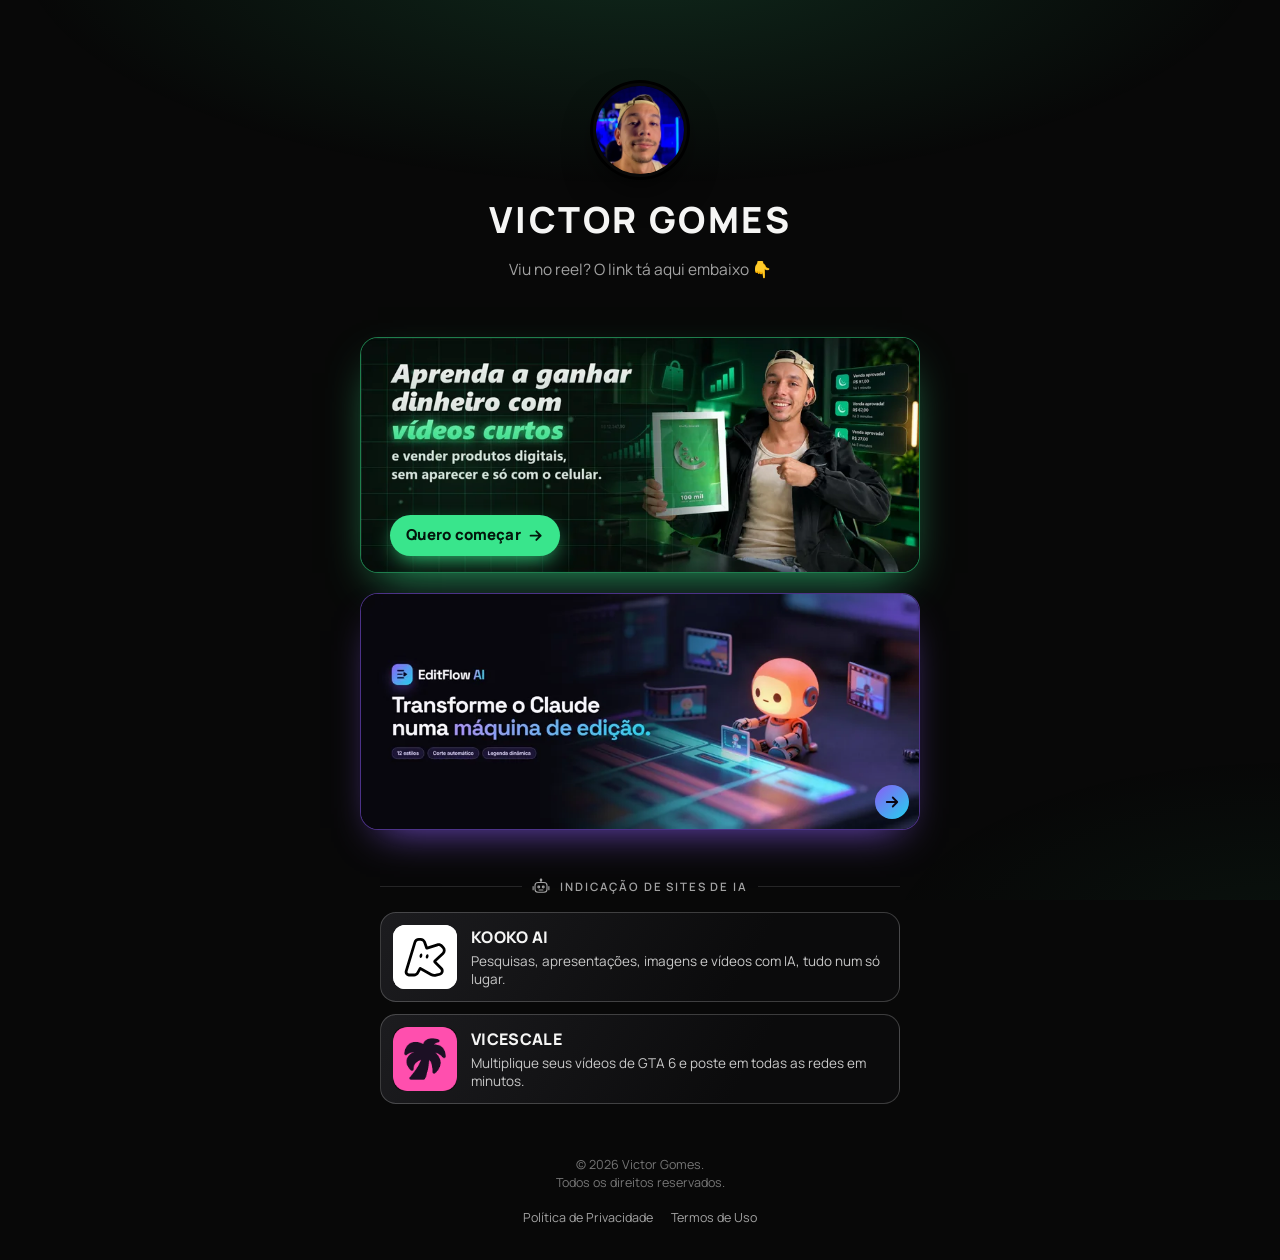
==== index.html @ 44d22281 "Bio: volta o banner do EditFlow com o robo em miniatura Co-Authored-By: Claude Opus 5.5 <noreply@ant" ====
<!doctype html>
<html lang="pt-BR">
<head>
  <meta charset="utf-8">
  <meta name="viewport" content="width=device-width, initial-scale=1, viewport-fit=cover">
  <title>Victor Gomes | Marketing Digital e Criação de Conteúdo</title>
  <meta name="description" content="Aprenda a vender na internet com o Método Primeira Venda ou aplique para a Mentoria de Criação de Conteúdo com Victor Gomes.">
  <meta name="theme-color" content="#080808">
  <meta name="color-scheme" content="dark">

  <!-- Endereço do site. Se usar domínio próprio, troque aqui, no og:url, og:image e no JSON-LD -->
  <link rel="canonical" href="https://www.ovictorgomes.com.br/">

  <!-- Compartilhamento (WhatsApp, Instagram, Facebook) -->
  <meta property="og:type" content="website">
  <meta property="og:locale" content="pt_BR">
  <meta property="og:site_name" content="Victor Gomes">
  <meta property="og:title" content="Victor Gomes | Marketing Digital e Criação de Conteúdo">
  <meta property="og:description" content="Aprenda a vender na internet ou transforme seu conteúdo em resultados.">
  <meta property="og:url" content="https://www.ovictorgomes.com.br/">
  <meta property="og:image" content="https://www.ovictorgomes.com.br/assets/img/og-image.jpg">
  <meta property="og:image:width" content="1200">
  <meta property="og:image:height" content="630">
  <meta property="og:image:alt" content="Victor Gomes — Marketing Digital e Criação de Conteúdo">
  <meta name="twitter:card" content="summary_large_image">

  <link rel="icon" href="assets/img/favicon.svg" type="image/svg+xml">

  <link rel="preconnect" href="https://fonts.googleapis.com">
  <link rel="preconnect" href="https://fonts.gstatic.com" crossorigin>
  <link rel="stylesheet" href="https://fonts.googleapis.com/css2?family=Manrope:wght@500;600;700;800&display=swap">
  <link rel="stylesheet" href="assets/css/style.css">
  <link rel="stylesheet" href="assets/css/indicacoes.css">

  <script src="assets/js/config.js" defer></script>
  <script src="assets/js/main.js" defer></script>

  <script type="application/ld+json">
  {
    "@context": "https://schema.org",
    "@type": "Person",
    "name": "Victor Gomes",
    "jobTitle": "Marketing Digital e Criação de Conteúdo",
    "url": "https://www.ovictorgomes.com.br/"
  }
  </script>
</head>
<body>
  <div class="bg-glow" aria-hidden="true"></div>

  <main class="page">
    <!-- ─────────── Cabeçalho ─────────── -->
    <header class="hero">
      <div class="avatar reveal" style="--i:0">
        <!-- Foto: 400×400. Para trocar, substitua assets/img/victor.webp e victor.jpg (fallback) -->
        <picture>
          <source srcset="assets/img/victor.webp" type="image/webp">
          <img src="assets/img/victor.jpg" alt="Foto de Victor Gomes" width="400" height="400" fetchpriority="high" decoding="async">
        </picture>
      </div>

      <h1 class="hero__name reveal" style="--i:1">VICTOR GOMES</h1>
      <p class="hero__sub reveal" style="--i:2">Viu no reel? O link tá aqui embaixo 👇</p>
    </header>

    <!-- ─────────── Ofertas ─────────── -->
    <section class="offers" aria-label="Como posso te ajudar">

      <!-- Card 01 — Método Primeira Venda: só o banner (o banner inteiro é o link) + botão "Quero começar" por cima (23/11).
           O link vem de assets/js/config.js → links.metodoPrimeiraRenda. Para trocar a arte: mpv-titulo-800/1200.webp -->
      <a class="bn bn--mpv-banner reveal" style="--i:4" href="#" data-link="metodoPrimeiraRenda" data-track="mprClick" data-clique="mpr"
         aria-label="Método Primeira Venda: aprenda a ganhar dinheiro com vídeos curtos e vender produtos digitais, sem precisar aparecer e só com o celular">
        <img src="assets/img/mpv-titulo-1200.webp" srcset="assets/img/mpv-titulo-800.webp 800w, assets/img/mpv-titulo-1200.webp 1200w"
             sizes="(min-width: 900px) 520px, calc(100vw - 34px)" alt="" width="1200" height="504" fetchpriority="high" decoding="async">
        <span class="bn__btn" aria-hidden="true">Quero começar <svg viewBox="0 0 24 24"><path d="M5 12h14M13 6l6 6-6 6"/></svg></span>
      </a>

      <!-- Card EditFlow AI: só o banner (o banner inteiro é o link) + seta. Página: /editflow -->
      <a class="bn bn--editflow reveal" style="--i:5" href="editflow" data-clique="editflow" aria-label="EditFlow AI: transforme o Claude numa máquina de edição">
        <img src="assets/img/editflow-1200.webp?v=3" srcset="assets/img/editflow-800.webp?v=3 800w, assets/img/editflow-1200.webp?v=3 1200w"
             sizes="(min-width: 900px) 520px, calc(100vw - 34px)" alt="" width="1200" height="504" decoding="async">
        <span class="bn__go" aria-hidden="true"><svg viewBox="0 0 24 24"><path d="M5 12h14M13 6l6 6-6 6"/></svg></span>
      </a>

      <!-- Card 02 — Clube Dark Viral -->
      <!-- Fora da bio desde 16/11: para voltar, tire o atributo hidden -->
      <article class="card card--dark reveal" style="--i:5" data-card hidden>
        <div class="card__media">
          <!-- Banner: proporção 2:1 (1200×600). Para trocar, substitua clube-gta-800.webp e clube-gta-1200.webp -->
          <img src="assets/img/clube-gta-1200.webp"
               srcset="assets/img/clube-gta-800.webp 800w, assets/img/clube-gta-1200.webp 1200w"
               sizes="(min-width: 900px) 970px, calc(100vw - 34px)"
               alt="Clube Dark Viral: em breve, grupo de lançamento"
               width="1200" height="600" decoding="async">
        </div>

        <div class="card__body">
          <h2 class="card__title">Clube Dark Viral</h2>
          <p class="card__desc">Aprenda a criar, editar e viralizar cortes de conteúdos como o GTA 6 e outros assuntos em alta, e monetizar nas redes sociais, sem precisar aparecer.</p>
          <div class="card__cta">
            <!-- O link é definido em assets/js/config.js → links.clubeDarkViral -->
            <a class="btn btn--dark" href="#" data-link="clubeDarkViral" data-track="clubeClick" data-clique="clube" data-card-action>
              <span class="btn__label">QUERO ENTRAR NO GRUPO VIP</span>
              <svg class="btn__arrow" viewBox="0 0 24 24" aria-hidden="true"><path d="M5 12h14M13 6l6 6-6 6"/></svg>
            </a>
          </div>
        </div>
      </article>

      <!-- Card 03 — Mentoria de Criação de Conteúdo -->
      <!-- Em stand-by: para voltar, tire o atributo hidden -->
      <article class="card card--premium reveal" style="--i:6" data-card hidden>
        <div class="card__media">
          <!--
            IMAGEM DA MENTORIA (1200×525, proporção 16:7). Troque o bloco .ph abaixo por:
            <picture>
              <source srcset="assets/img/mentoria.avif" type="image/avif">
              <img src="assets/img/mentoria.webp" alt="Mentoria de Criação de Conteúdo" width="1200" height="525" loading="lazy" decoding="async">
            </picture>
          -->
          <div class="ph ph--premium" aria-hidden="true">
            <span class="ph__mark">MENTORIA</span>
            <span class="ph__label">Criação de Conteúdo</span>
          </div>
        </div>

        <div class="card__body">
          <span class="card__eyebrow">03 · Acompanhamento personalizado</span>
          <h2 class="card__title">Mentoria de Criação de Conteúdo</h2>
          <p class="card__desc">Tenha uma estratégia personalizada para melhorar seus conteúdos, aumentar seu alcance e fortalecer seu posicionamento nas redes sociais.</p>
          <div class="card__cta">
            <button class="btn btn--ghost" type="button" data-open-form data-card-action aria-haspopup="dialog" aria-controls="apply-dialog">
              <span class="btn__label">QUERO APLICAR PARA A MENTORIA</span>
              <svg class="btn__arrow" viewBox="0 0 24 24" aria-hidden="true"><path d="M5 12h14M13 6l6 6-6 6"/></svg>
            </button>
          </div>
        </div>
      </article>
    </section>

    <!-- ─────────── Indicação de sites de IA ───────────
         Para indicar outro site, copie o bloco <a class="ia-card"> abaixo, dentro de .ia-lista -->
    <section class="ia reveal" style="--i:7" aria-labelledby="ia-title">
      <h2 class="ia__title" id="ia-title">
        <svg viewBox="0 0 24 24" aria-hidden="true"><path d="M12 3v3"/><circle cx="12" cy="2.5" r="1"/><rect x="4" y="6" width="16" height="13" rx="4"/><path d="M1.5 11.5v4M22.5 11.5v4"/><circle cx="9" cy="12" r="1.2"/><circle cx="15" cy="12" r="1.2"/><path d="M9.5 16h5"/></svg>
        Indicação de sites de IA
      </h2>
      <div class="ia-lista">
        <a class="ia-card ia-card--kooko" href="https://www.kooko.ai/?fr=somais1victor" target="_blank" rel="noopener sponsored" data-clique="kooko">
          <img src="assets/img/kooko-ai.svg" alt="" width="192" height="192" loading="lazy" decoding="async">
          <span class="ia-card__text">
            <strong>Kooko AI</strong>
            <span>Pesquisas, apresentações, imagens e vídeos com IA, tudo num só lugar.</span>
          </span>
        </a>
        <a class="ia-card ia-card--vicescale" href="https://cakto.app/4VqdZMj/?affiliate=3eGZG8DD" target="_blank" rel="noopener sponsored" data-clique="vicescale">
          <img src="assets/img/vice-scale.png" alt="" width="180" height="180" loading="lazy" decoding="async">
          <span class="ia-card__text">
            <strong>ViceScale</strong>
            <span>Multiplique seus vídeos de GTA 6 e poste em todas as redes em minutos.</span>
          </span>
        </a>
      </div>
    </section>
  </main>

  <!-- ─────────── Rodapé ─────────── -->
  <footer class="footer">
    <p>© 2026 Victor Gomes.<br>Todos os direitos reservados.</p>
    <nav class="footer__nav" aria-label="Links legais">
      <a href="privacidade.html">Política de Privacidade</a>
      <a href="termos.html">Termos de Uso</a>
      <button type="button" class="footer__btn" data-consent-open hidden>Cookies</button>
    </nav>
  </footer>

  <!-- ─────────── Formulário de aplicação (modal) ─────────── -->
  <dialog class="sheet" id="apply-dialog" aria-labelledby="apply-title">
    <div class="sheet__panel">
      <span class="sheet__grip" aria-hidden="true"></span>
      <button class="sheet__close" type="button" data-close aria-label="Fechar formulário">
        <svg viewBox="0 0 24 24" aria-hidden="true"><path d="M6 6l12 12M18 6L6 18"/></svg>
      </button>

      <div data-view="form">
        <p class="sheet__eyebrow">Mentoria de Criação de Conteúdo</p>
        <h2 class="sheet__title" id="apply-title">Aplicação para a mentoria</h2>
        <p class="sheet__intro">Responda com atenção. Vou analisar sua aplicação e, se fizer sentido, entro em contato pelo WhatsApp.</p>

        <form class="form" id="apply-form" novalidate>
          <div class="field">
            <label class="field__label" for="f-nome">Nome completo</label>
            <input class="input" id="f-nome" name="nome" type="text" autocomplete="name" maxlength="120" placeholder="Seu nome e sobrenome" required aria-describedby="e-nome">
            <p class="field__error" id="e-nome" aria-live="polite"></p>
          </div>

          <div class="field">
            <label class="field__label" for="f-instagram">Instagram</label>
            <input class="input" id="f-instagram" name="instagram" type="text" autocomplete="off" autocapitalize="none" spellcheck="false" maxlength="31" placeholder="@seuperfil" required aria-describedby="e-instagram">
            <p class="field__error" id="e-instagram" aria-live="polite"></p>
          </div>

          <div class="field">
            <label class="field__label" for="f-whatsapp">WhatsApp <span class="field__hint">(com DDD)</span></label>
            <input class="input" id="f-whatsapp" name="whatsapp" type="tel" inputmode="tel" autocomplete="tel-national" maxlength="20" placeholder="(11) 91234-5678" required aria-describedby="e-whatsapp">
            <p class="field__error" id="e-whatsapp" aria-live="polite"></p>
          </div>

          <div class="field">
            <label class="field__label" for="f-objetivo">Qual seu principal objetivo?</label>
            <select class="input" id="f-objetivo" name="objetivo" required aria-describedby="e-objetivo">
              <option value="" selected disabled>Selecione uma opção</option>
              <option>Crescer meu perfil e aumentar o alcance</option>
              <option>Vender mais através do conteúdo</option>
              <option>Construir autoridade no meu nicho</option>
              <option>Começar a criar conteúdo do zero</option>
              <option>Profissionalizar meu posicionamento</option>
              <option>Outro</option>
            </select>
            <p class="field__error" id="e-objetivo" aria-live="polite"></p>
          </div>

          <div class="field">
            <label class="field__label" for="f-dificuldade">Qual sua maior dificuldade com criação de conteúdo?</label>
            <select class="input" id="f-dificuldade" name="dificuldade" required aria-describedby="e-dificuldade">
              <option value="" selected disabled>Selecione uma opção</option>
              <option>Não sei o que postar</option>
              <option>Falta de constância</option>
              <option>Baixo alcance e engajamento</option>
              <option>Gravar, editar ou aparecer nos vídeos</option>
              <option>Transformar seguidores em clientes</option>
              <option>Outra</option>
            </select>
            <p class="field__error" id="e-dificuldade" aria-live="polite"></p>
          </div>

          <!-- Edite as faixas conforme sua oferta -->
          <fieldset class="field" aria-describedby="e-investimento">
            <legend class="field__label">Qual sua faixa de investimento disponível para uma mentoria?</legend>
            <div class="chips">
              <label class="chip"><input type="radio" name="investimento" value="Até R$ 500" required><span>Até R$ 500</span></label>
              <label class="chip"><input type="radio" name="investimento" value="R$ 500 a R$ 1.000"><span>R$ 500 a 1.000</span></label>
              <label class="chip"><input type="radio" name="investimento" value="R$ 1.000 a R$ 2.000"><span>R$ 1.000 a 2.000</span></label>
              <label class="chip"><input type="radio" name="investimento" value="R$ 2.000 a R$ 5.000"><span>R$ 2.000 a 5.000</span></label>
              <label class="chip chip--wide"><input type="radio" name="investimento" value="Acima de R$ 5.000"><span>Acima de R$ 5.000</span></label>
            </div>
            <p class="field__error" id="e-investimento" aria-live="polite"></p>
          </fieldset>

          <div class="field">
            <label class="field__label" for="f-projeto">Conte um pouco sobre seu projeto</label>
            <textarea class="input" id="f-projeto" name="projeto" rows="4" maxlength="1500" placeholder="Seu nicho, há quanto tempo cria conteúdo, o que já tentou e onde quer chegar." required aria-describedby="e-projeto"></textarea>
            <p class="field__error" id="e-projeto" aria-live="polite"></p>
          </div>

          <!-- Anti-spam (campo invisível para pessoas) -->
          <div class="hp" aria-hidden="true">
            <label for="f-website">Website</label>
            <input id="f-website" name="website" type="text" tabindex="-1" autocomplete="off">
          </div>

          <div class="field">
            <label class="consent">
              <input type="checkbox" name="consentimento" value="sim" required aria-describedby="e-consentimento">
              <span>Autorizo o contato de Victor Gomes pelo WhatsApp e Instagram informados e concordo com a <a href="privacidade.html" target="_blank" rel="noopener">Política de Privacidade</a>.</span>
            </label>
            <p class="field__error" id="e-consentimento" aria-live="polite"></p>
          </div>

          <div class="form__status" role="alert" hidden></div>

          <button class="btn btn--primary btn--submit" type="submit">
            <span class="spinner" aria-hidden="true"></span>
            <span class="btn__label">ENVIAR MINHA APLICAÇÃO</span>
            <svg class="btn__arrow" viewBox="0 0 24 24" aria-hidden="true"><path d="M5 12h14M13 6l6 6-6 6"/></svg>
          </button>

          <p class="form__privacy">
            <svg viewBox="0 0 24 24" aria-hidden="true"><rect x="5" y="11" width="14" height="10" rx="2"/><path d="M8 11V8a4 4 0 0 1 8 0v3"/></svg>
            Seus dados são enviados com segurança e usados apenas para avaliar sua aplicação e entrar em contato.
          </p>
        </form>
      </div>

      <div class="success" data-view="success" hidden tabindex="-1">
        <span class="success__icon" aria-hidden="true">
          <svg viewBox="0 0 24 24"><path d="M5 12.5l4.5 4.5L19 7.5"/></svg>
        </span>
        <h2 class="sheet__title">Aplicação recebida!</h2>
        <p class="sheet__intro">Obrigado por compartilhar seu projeto. Vou analisar suas respostas e, se houver encaixe, entro em contato pelo WhatsApp informado.</p>
        <button class="btn btn--ghost" type="button" data-close>
          <span class="btn__label">FECHAR</span>
        </button>
      </div>
    </div>
  </dialog>

  <!-- ─────────── Consentimento de cookies (só aparece se houver Pixel/GA configurado) ─────────── -->
  <div class="cookie" id="cookie-banner" role="dialog" aria-live="polite" aria-label="Preferências de cookies" hidden>
    <p>Usamos cookies de medição (Google Analytics e Meta) para entender o desempenho da página. Você pode aceitar ou recusar. <a href="privacidade.html">Saiba mais</a>.</p>
    <div class="cookie__actions">
      <button class="btn btn--ghost btn--sm" type="button" data-consent="denied">Recusar</button>
      <button class="btn btn--primary btn--sm" type="button" data-consent="granted">Aceitar</button>
    </div>
  </div>

  <div class="toast" id="toast" role="status" aria-live="polite" hidden></div>
</body>
</html>
---- assets/css/style.css ----
/* ==========================================================================
   Victor Gomes — Link na bio
   Mobile-first. Sem frameworks. Animações só com transform/opacity.
   ========================================================================== */

:root {
  --bg: #080808;
  --surface: #111111;
  --surface-2: #151515;
  --line: rgba(255, 255, 255, .07);
  --line-2: rgba(255, 255, 255, .12);
  --text: #f5f5f4;
  --muted: #a3a3a3;
  --dim: #767676;
  --green: #39e58c;
  --green-hover: #52f09f;
  --green-ink: #03150b;
  --green-rgb: 57, 229, 140;
  --green-deep: #1fbf6f;
  --green-tint: #d6fbe7;
  --green-surface: #0f1612;
  --green-soft: rgba(var(--green-rgb), .1);
  --purple: #a855f7;
  --danger: #f87171;

  --r-lg: 24px;
  --r-md: 16px;
  --r-sm: 12px;
  --ease: cubic-bezier(.2, .7, .2, 1);
  --font: "Manrope", system-ui, -apple-system, "Segoe UI", Roboto, Arial, sans-serif;
  color-scheme: dark;
}

*, *::before, *::after { box-sizing: border-box; }
[hidden] { display: none !important; }

html { -webkit-text-size-adjust: 100%; background: var(--bg); }
body {
  margin: 0;
  min-height: 100vh;
  min-height: 100dvh;
  display: flex;
  flex-direction: column;
  background: var(--bg);
  color: var(--text);
  font-family: var(--font);
  line-height: 1.5;
  -webkit-font-smoothing: antialiased;
  -moz-osx-font-smoothing: grayscale;
  overflow-x: hidden;
}
html:has(dialog[open]) { overflow: hidden; }

a { color: inherit; }
:focus-visible { outline: 2px solid var(--green); outline-offset: 3px; border-radius: 6px; }

.bg-glow {
  position: fixed;
  inset: 0;
  z-index: 0;
  pointer-events: none;
  background:
    radial-gradient(70% 38% at 50% -6%, rgba(var(--green-rgb), .15), transparent 70%),
    radial-gradient(45% 30% at 100% 105%, rgba(var(--green-rgb), .05), transparent 70%);
}

.page {
  position: relative;
  z-index: 1;
  flex: 1;
  width: 100%;
  max-width: 480px;
  margin: 0 auto;
  padding: calc(36px + env(safe-area-inset-top)) 16px 8px;
}

/* ───────────── Cabeçalho ───────────── */

.hero { display: flex; flex-direction: column; align-items: center; text-align: center; }

.avatar {
  width: 100px;
  height: 100px;
  flex: none;
  margin-bottom: 20px;
  padding: 3px;
  border-radius: 50%;
  /* Contorno preto (o anel verde com brilho saiu em 23/11) */
  background: #000;
  box-shadow: 0 18px 40px -16px rgba(0, 0, 0, .9);
}
.avatar img,
.avatar__placeholder {
  display: grid;
  place-items: center;
  width: 100%;
  height: 100%;
  border-radius: 50%;
  border: 3px solid var(--bg);
  background: #141414;
  object-fit: cover;
}
.avatar picture { display: block; width: 100%; height: 100%; }
.avatar__placeholder { color: var(--green); font-size: 30px; font-weight: 800; letter-spacing: .02em; }

.hero__name {
  margin: 0;
  font-size: clamp(28px, 7.6vw, 36px);
  font-weight: 800;
  line-height: 1.1;
  letter-spacing: .07em;
}

.badge {
  display: inline-flex;
  align-items: center;
  gap: 8px;
  margin: 14px 0 0;
  padding: 7px 14px;
  border: 1px solid rgba(var(--green-rgb), .22);
  border-radius: 999px;
  background: var(--green-soft);
  color: #c8f6dd;
  font-size: 12.5px;
  font-weight: 600;
  letter-spacing: .02em;
}
.badge__dot { width: 6px; height: 6px; border-radius: 50%; background: var(--green); box-shadow: 0 0 10px var(--green); }
.badge__sep { opacity: .4; }

.hero__headline {
  max-width: 22ch;
  margin: 24px 0 0;
  font-size: clamp(22px, 5.8vw, 31px);
  font-weight: 700;
  line-height: 1.24;
  letter-spacing: -.015em;
  text-wrap: balance;
}
.hl { color: var(--green); }

.hero__sub { max-width: 34ch; margin: 18px 0 0; color: var(--muted); font-size: 15.5px; }

/* ───────────── Cards ───────────── */

.offers { display: grid; gap: 16px; margin-top: 28px; }

.card {
  position: relative;
  isolation: isolate;
  display: flex;
  flex-direction: column;
  overflow: hidden;
  border: 1px solid var(--line);
  border-radius: var(--r-lg);
  background: var(--surface);
  cursor: pointer;
  -webkit-tap-highlight-color: transparent;
  transition: transform .35s var(--ease), border-color .35s var(--ease), box-shadow .35s var(--ease);
}
.card:active { transform: scale(.99); }

.card--featured {
  border-color: transparent;
  background:
    linear-gradient(180deg, #0f1612 0%, #0c0e0d 60%) padding-box,
    linear-gradient(160deg, rgba(var(--green-rgb), .8), rgba(var(--green-rgb), .08) 45%, rgba(var(--green-rgb), .4)) border-box;
  box-shadow: 0 30px 80px -34px rgba(var(--green-rgb), .4);
}
.card--premium { background: linear-gradient(180deg, #161616, #0f0f0f); }
.card--dark {
  border-color: transparent;
  background:
    linear-gradient(180deg, #150c20 0%, #0d0a12 60%) padding-box,
    linear-gradient(160deg, var(--purple), rgba(168, 85, 247, .12) 45%, rgba(168, 85, 247, .6)) border-box;
  box-shadow: 0 30px 80px -30px rgba(168, 85, 247, .65);
}

.card__media {
  position: relative;
  aspect-ratio: 2 / 1;
  overflow: hidden;
  border-bottom: 1px solid var(--line);
  background: #0c0c0c;
}
.card--featured .card__media { aspect-ratio: 50 / 21; } /* mesma proporção do banner (1200×504) */
.card--premium .card__media { aspect-ratio: 16 / 7; }
.card--dark .card__media { aspect-ratio: 2 / 1; } /* mesma proporção do banner (1200×600) */
.card__media picture { display: block; width: 100%; height: 100%; }
.card__media img,
.ph {
  display: block;
  width: 100%;
  height: 100%;
  object-fit: cover;
  transition: transform .7s var(--ease);
}

/* Placeholders das imagens (substitua por <picture>, veja comentários no HTML) */
.ph {
  position: absolute;
  inset: 0;
  display: grid;
  place-items: center;
  background:
    radial-gradient(70% 95% at 50% 125%, rgba(var(--green-rgb), .3), transparent 62%),
    linear-gradient(rgba(255, 255, 255, .035) 1px, transparent 1px) 0 0 / 28px 28px,
    linear-gradient(90deg, rgba(255, 255, 255, .035) 1px, transparent 1px) 0 0 / 28px 28px,
    #0a0d0b;
}
.ph__mark {
  font-size: clamp(46px, 16vw, 72px);
  font-weight: 800;
  letter-spacing: .1em;
  line-height: 1;
  background: linear-gradient(180deg, #8ff5bf, var(--green) 55%, rgba(var(--green-rgb), .25));
  -webkit-background-clip: text;
  background-clip: text;
  color: transparent;
}
.ph__label {
  position: absolute;
  left: 16px;
  bottom: 12px;
  color: rgba(255, 255, 255, .5);
  font-size: 10.5px;
  font-weight: 700;
  letter-spacing: .16em;
  text-transform: uppercase;
}
.ph--premium {
  background:
    radial-gradient(60% 120% at 85% 0%, rgba(255, 255, 255, .08), transparent 60%),
    radial-gradient(50% 90% at 0% 100%, rgba(var(--green-rgb), .1), transparent 60%),
    #111;
}
.ph--premium .ph__mark {
  font-size: clamp(28px, 9vw, 42px);
  letter-spacing: .32em;
  padding-left: .32em;
  background: linear-gradient(180deg, #fafafa, #8a8a8a);
  -webkit-background-clip: text;
  background-clip: text;
}

.card__body { display: flex; flex: 1; flex-direction: column; padding: 22px 20px 20px; }
.card__eyebrow { color: var(--green); font-size: 11.5px; font-weight: 700; letter-spacing: .14em; text-transform: uppercase; }
.card--premium .card__eyebrow { color: #cfcfcf; }
.card--dark .card__eyebrow { color: #d8b4fe; }
.card__title { margin: 8px 0 0; font-size: 22px; font-weight: 800; line-height: 1.2; letter-spacing: -.01em; }
.card--featured .card__title,
.card--dark .card__title { font-size: 25px; }
.card__desc { margin: 10px 0 0; color: var(--muted); font-size: 15px; }
/* Card sem título visível: o texto vira a chamada principal */
.card__desc--lead { margin-top: 0; color: #e9ede9; font-size: 17px; line-height: 1.45; }
.card__desc--lead strong { color: var(--green); font-weight: 800; }
.card__cta { margin-top: auto; padding-top: 22px; }
.sr-only { position: absolute; width: 1px; height: 1px; margin: -1px; padding: 0; overflow: hidden; clip: rect(0 0 0 0); white-space: nowrap; border: 0; }

/* ───────────── Botões ───────────── */

.btn {
  position: relative;
  display: flex;
  align-items: center;
  justify-content: center;
  gap: 10px;
  width: 100%;
  min-height: 56px;
  padding: 16px;
  border: 1px solid transparent;
  border-radius: 14px;
  font: inherit;
  font-size: clamp(13px, 3.6vw, 14.5px);
  font-weight: 800;
  letter-spacing: .045em;
  line-height: 1.2;
  text-align: center;
  text-decoration: none;
  cursor: pointer;
  touch-action: manipulation;
  -webkit-tap-highlight-color: transparent;
  transition: transform .2s var(--ease), background-color .2s, border-color .2s, box-shadow .25s;
}
.btn:active { transform: scale(.97); }
.btn__arrow {
  width: 18px;
  height: 18px;
  flex: none;
  fill: none;
  stroke: currentColor;
  stroke-width: 2.4;
  stroke-linecap: round;
  stroke-linejoin: round;
  transition: transform .25s var(--ease);
}

.btn--primary { background: var(--green); color: var(--green-ink); box-shadow: 0 12px 30px -12px rgba(var(--green-rgb), .75); }

/* Pulsação do CTA principal: anel em pseudo-elemento (só transform/opacity) */
.card--featured .btn--primary::before,
.btn--dark::before {
  content: "";
  position: absolute;
  inset: -1px;
  z-index: -1;
  border-radius: inherit;
  border: 2px solid var(--green);
  opacity: 0;
  animation: pulse 2.6s var(--ease) 1.2s infinite;
}
.card--featured .btn__arrow,
.btn--dark .btn__arrow { animation: nudge 1.8s var(--ease) infinite; }
.btn--dark::before { border-color: #d8b4fe; }

.btn--dark {
  background: linear-gradient(135deg, #7e22ce, var(--purple) 55%, #d946ef);
  color: #fff;
  box-shadow: 0 12px 34px -10px rgba(168, 85, 247, .95);
}

.btn--ghost { border-color: var(--line-2); background: rgba(255, 255, 255, .035); color: var(--text); }
.btn--ghost .btn__arrow { color: var(--green); }

.btn--sm { width: auto; min-height: 42px; padding: 10px 16px; border-radius: 10px; font-size: 13px; letter-spacing: .02em; }

@media (hover: hover) {
  .card:hover { transform: translateY(-4px); }
  .card--featured:hover { box-shadow: 0 40px 90px -30px rgba(var(--green-rgb), .55); }
  .card--dark:hover { box-shadow: 0 40px 90px -28px rgba(168, 85, 247, .85); }
  .card--premium:hover { border-color: rgba(255, 255, 255, .16); }
  .card:hover .card__media img,
  .card:hover .ph { transform: scale(1.035); }
  .btn--primary:hover { background: var(--green-hover); }
  .btn--dark:hover { filter: brightness(1.12); }
  .btn--ghost:hover,
  .card--premium:hover .btn--ghost { border-color: rgba(var(--green-rgb), .5); background: rgba(var(--green-rgb), .07); }
  .btn:hover .btn__arrow,
  .card:hover .btn__arrow { animation: none; transform: translateX(4px); }
}

/* ───────────── Rodapé ───────────── */

.footer {
  position: relative;
  z-index: 1;
  padding: 44px 16px calc(28px + env(safe-area-inset-bottom));
  color: var(--dim);
  font-size: 12.5px;
  text-align: center;
}
.footer p { margin: 0; }
.footer__nav { display: flex; flex-wrap: wrap; justify-content: center; gap: 6px 18px; margin-top: 12px; }
.footer__nav a,
.footer__btn {
  padding: 4px 0;
  border: 0;
  background: none;
  color: var(--muted);
  font: inherit;
  text-decoration: none;
  cursor: pointer;
  transition: color .2s;
}
.footer__nav a:hover,
.footer__btn:hover { color: var(--text); }

/* ───────────── Modal / formulário ───────────── */

.sheet {
  width: 100%;
  max-width: 560px;
  max-height: none;
  margin: auto;
  padding: 0;
  border: 0;
  background: transparent;
  color: var(--text);
}
.sheet::backdrop { background: rgba(0, 0, 0, .72); -webkit-backdrop-filter: blur(4px); backdrop-filter: blur(4px); }
.sheet[open] .sheet__panel { animation: sheet-in .38s var(--ease); }
.sheet[open]::backdrop { animation: fade-in .3s ease; }

.sheet__panel {
  position: relative;
  max-height: calc(100vh - 32px);
  max-height: calc(100dvh - 32px);
  overflow-y: auto;
  overscroll-behavior: contain;
  padding: 30px 22px 24px;
  border: 1px solid var(--line-2);
  border-radius: var(--r-lg);
  background: #0e0e0e;
  box-shadow: 0 40px 120px -20px rgba(0, 0, 0, .85);
}
.sheet__grip { display: none; }
.sheet__close {
  position: absolute;
  top: 14px;
  right: 14px;
  display: grid;
  place-items: center;
  width: 40px;
  height: 40px;
  border: 1px solid var(--line);
  border-radius: 50%;
  background: rgba(255, 255, 255, .04);
  color: var(--muted);
  cursor: pointer;
  transition: color .2s, background-color .2s;
}
.sheet__close:hover { color: var(--text); background: rgba(255, 255, 255, .08); }
.sheet__close svg { width: 18px; height: 18px; fill: none; stroke: currentColor; stroke-width: 2; stroke-linecap: round; }

.sheet__eyebrow { margin: 0; padding-right: 48px; color: var(--green); font-size: 11.5px; font-weight: 700; letter-spacing: .14em; text-transform: uppercase; }
.sheet__title { margin: 8px 0 0; padding-right: 40px; font-size: 24px; font-weight: 800; line-height: 1.2; letter-spacing: -.01em; }
.sheet__intro { margin: 10px 0 0; color: var(--muted); font-size: 14.5px; }

@media (max-width: 599px) {
  .sheet { max-width: 100%; margin: auto 0 0; }
  .sheet__panel {
    max-height: 94vh;
    max-height: 94dvh;
    padding: 34px 18px calc(24px + env(safe-area-inset-bottom));
    border-bottom: 0;
    border-radius: var(--r-lg) var(--r-lg) 0 0;
  }
  .sheet__grip { position: absolute; top: 10px; left: 50%; display: block; width: 40px; height: 4px; margin-left: -20px; border-radius: 4px; background: rgba(255, 255, 255, .15); }
  .sheet[open] .sheet__panel { animation-name: sheet-up; }
}

.form { display: grid; gap: 18px; margin-top: 24px; }
.field { display: grid; gap: 8px; min-width: 0; margin: 0; padding: 0; border: 0; }
.field__label { padding: 0; font-size: 14px; font-weight: 700; line-height: 1.35; }
.field__hint { color: var(--dim); font-weight: 500; }
.field__error { margin: 0; color: #fca5a5; font-size: 13px; }
.field__error:empty { display: none; }

.input {
  width: 100%;
  min-height: 52px;
  padding: 14px 16px;
  border: 1px solid var(--line-2);
  border-radius: var(--r-sm);
  background: var(--surface-2);
  color: var(--text);
  font: inherit;
  font-size: 16px; /* evita zoom automático no iOS */
  -webkit-appearance: none;
  appearance: none;
  transition: border-color .2s, box-shadow .2s, background-color .2s;
}
.input::placeholder { color: #5e5e5e; }
.input:focus { outline: none; border-color: rgba(var(--green-rgb), .7); background: #171717; box-shadow: 0 0 0 4px rgba(var(--green-rgb), .12); }
.input[aria-invalid="true"] { border-color: var(--danger); }
textarea.input { min-height: 120px; resize: vertical; }
select.input {
  padding-right: 44px;
  background-image: url("data:image/svg+xml,%3Csvg xmlns='http://www.w3.org/2000/svg' viewBox='0 0 24 24' fill='none' stroke='%2339e58c' stroke-width='2.4' stroke-linecap='round' stroke-linejoin='round'%3E%3Cpath d='M6 9l6 6 6-6'/%3E%3C/svg%3E");
  background-repeat: no-repeat;
  background-position: right 16px center;
  background-size: 18px;
  cursor: pointer;
}
select.input:invalid { color: #6b6b6b; }
select.input option { background: #151515; color: var(--text); }

.chips { display: grid; grid-template-columns: 1fr 1fr; gap: 8px; }
.chip { position: relative; }
.chip--wide { grid-column: 1 / -1; }
.chip input { position: absolute; opacity: 0; pointer-events: none; }
.chip span {
  display: flex;
  align-items: center;
  justify-content: center;
  min-height: 48px;
  height: 100%;
  padding: 10px;
  border: 1px solid var(--line-2);
  border-radius: var(--r-sm);
  background: var(--surface-2);
  font-size: 14px;
  font-weight: 600;
  text-align: center;
  cursor: pointer;
  transition: border-color .2s, background-color .2s, color .2s, transform .15s;
}
.chip span:active { transform: scale(.97); }
.chip input:checked + span { border-color: var(--green); background: var(--green-soft); color: #d6fbe7; }
.chip input:focus-visible + span { outline: 2px solid var(--green); outline-offset: 2px; }
.chips[aria-invalid="true"] .chip span { border-color: rgba(248, 113, 113, .6); }

.consent { display: flex; align-items: flex-start; gap: 12px; color: var(--muted); font-size: 13.5px; line-height: 1.5; cursor: pointer; }
.consent a { color: var(--text); text-underline-offset: 2px; }
.consent input {
  display: grid;
  place-items: center;
  flex: none;
  width: 22px;
  height: 22px;
  margin: 0;
  border: 1px solid var(--line-2);
  border-radius: 6px;
  background: var(--surface-2);
  -webkit-appearance: none;
  appearance: none;
  cursor: pointer;
  transition: background-color .2s, border-color .2s;
}
.consent input::after {
  content: "";
  width: 6px;
  height: 11px;
  margin-top: -2px;
  border: solid var(--green-ink);
  border-width: 0 2.5px 2.5px 0;
  transform: rotate(45deg) scale(0);
  transition: transform .15s var(--ease);
}
.consent input:checked { border-color: var(--green); background: var(--green); }
.consent input:checked::after { transform: rotate(45deg) scale(1); }
.consent input[aria-invalid="true"] { border-color: var(--danger); }

.hp { position: absolute; left: -9999px; width: 1px; height: 1px; overflow: hidden; }

.form__status { padding: 12px 14px; border-radius: var(--r-sm); font-size: 14px; }
.form__status.is-error { border: 1px solid rgba(248, 113, 113, .3); background: rgba(248, 113, 113, .08); color: #fecaca; }

.btn--submit { margin-top: 4px; }
.spinner {
  display: none;
  width: 18px;
  height: 18px;
  border: 2.5px solid rgba(3, 21, 11, .25);
  border-top-color: var(--green-ink);
  border-radius: 50%;
  animation: spin .7s linear infinite;
}
.btn--submit.is-loading { pointer-events: none; opacity: .85; }
.btn--submit.is-loading .spinner { display: block; }
.btn--submit.is-loading .btn__arrow { display: none; }

.form__privacy { display: flex; align-items: flex-start; gap: 8px; margin: 0; color: var(--dim); font-size: 12.5px; }
.form__privacy svg { width: 15px; height: 15px; flex: none; margin-top: 2px; fill: none; stroke: currentColor; stroke-width: 2; }

.success { padding: 20px 0 4px; text-align: center; }
.success:focus { outline: none; }
.success .sheet__title { padding: 0; }
.success .sheet__intro { max-width: 40ch; margin: 10px auto 26px; }
.success__icon {
  display: inline-grid;
  place-items: center;
  width: 64px;
  height: 64px;
  margin-bottom: 14px;
  border-radius: 50%;
  background: var(--green-soft);
  box-shadow: inset 0 0 0 1px rgba(var(--green-rgb), .35);
  animation: pop .45s var(--ease);
}
.success__icon svg { width: 30px; height: 30px; fill: none; stroke: var(--green); stroke-width: 2.6; stroke-linecap: round; stroke-linejoin: round; }

/* ───────────── Cookies e toast ───────────── */

.cookie {
  position: fixed;
  left: 12px;
  right: 12px;
  bottom: calc(12px + env(safe-area-inset-bottom));
  z-index: 40;
  display: flex;
  flex-wrap: wrap;
  align-items: center;
  gap: 12px 16px;
  max-width: 560px;
  margin: 0 auto;
  padding: 16px;
  border: 1px solid var(--line-2);
  border-radius: 18px;
  background: rgba(18, 18, 18, .96);
  box-shadow: 0 20px 60px -10px rgba(0, 0, 0, .8);
  animation: rise .4s var(--ease);
}
.cookie p { flex: 1 1 260px; margin: 0; color: var(--muted); font-size: 13px; }
.cookie p a { color: var(--text); }
.cookie__actions { display: flex; gap: 8px; margin-left: auto; }

.toast {
  position: fixed;
  left: 50%;
  bottom: calc(24px + env(safe-area-inset-bottom));
  z-index: 60;
  max-width: calc(100% - 32px);
  padding: 12px 18px;
  border: 1px solid var(--line-2);
  border-radius: 999px;
  background: #161616;
  color: var(--text);
  font-size: 14px;
  transform: translateX(-50%);
  animation: rise .3s var(--ease);
}

/* ───────────── Desktop ───────────── */

@media (min-width: 900px) {
  .page { max-width: 1000px; padding-top: 80px; }
  .hero__headline { max-width: 26ch; }
  .offers { grid-template-columns: minmax(0, 560px); justify-content: center; align-items: stretch; gap: 20px; margin-top: 56px; }
  .card__body { padding: 26px 26px 24px; }
  .card--featured .card__title,
  .card--dark .card__title { font-size: 28px; }
  .card--dark { grid-column: 1 / -1; } /* Clube em largura total */
}

/* ───────────── Animações ───────────── */

/* "backwards" (e não "both") para não travar o transform do hover depois da entrada */
.reveal { animation: rise .6s var(--ease) backwards; animation-delay: calc(var(--i, 0) * 70ms); }

@keyframes rise { from { opacity: 0; transform: translateY(14px); } }
@keyframes fade-in { from { opacity: 0; } }
@keyframes sheet-in { from { opacity: 0; transform: translateY(16px) scale(.98); } }
@keyframes sheet-up { from { transform: translateY(100%); } }
@keyframes pop { from { opacity: 0; transform: scale(.6); } }
@keyframes spin { to { transform: rotate(360deg); } }
@keyframes pulse {
  0% { opacity: .55; transform: scale(1); }
  70%, 100% { opacity: 0; transform: scale(1.05, 1.35); }
}
@keyframes nudge {
  0%, 60%, 100% { transform: translateX(0); }
  30% { transform: translateX(4px); }
}

@media (prefers-reduced-motion: reduce) {
  *, *::before, *::after {
    animation-duration: .01ms !important;
    animation-iteration-count: 1 !important;
    animation-delay: 0s !important;
    transition-duration: .01ms !important;
    scroll-behavior: auto !important;
  }
  .card--featured .btn--primary::before,
  .btn--dark::before { display: none; }
}

/* ───────────── Páginas legais ───────────── */

.legal { position: relative; z-index: 1; flex: 1; width: 100%; max-width: 720px; margin: 0 auto; padding: calc(40px + env(safe-area-inset-top)) 20px 24px; }
.legal__back { display: inline-flex; align-items: center; gap: 6px; color: var(--muted); font-size: 14px; text-decoration: none; }
.legal__back:hover { color: var(--text); }
.legal h1 { margin: 28px 0 6px; font-size: clamp(26px, 6vw, 34px); font-weight: 800; letter-spacing: -.01em; }
.legal h2 { margin: 32px 0 8px; font-size: 18px; font-weight: 700; }
.legal p, .legal li { color: var(--muted); font-size: 15px; }
.legal ul { padding-left: 20px; }
.legal a { color: var(--green); }
.legal__date { color: var(--dim); font-size: 13px; }
.legal__note { margin-top: 24px; padding: 12px 14px; border: 1px dashed rgba(var(--green-rgb), .35); border-radius: var(--r-sm); background: var(--green-soft); color: #c8f6dd !important; font-size: 13px !important; }
---- assets/css/indicacoes.css ----
/* ==========================================================================
   Link na bio — indicação de sites de IA (abaixo das ofertas)
   ========================================================================== */

.ia { margin-top: 36px; }

.ia__title {
  display: flex;
  align-items: center;
  gap: 10px;
  margin: 0;
  color: var(--muted);
  font-size: 11.5px;
  font-weight: 600;
  letter-spacing: .16em;
  text-transform: uppercase;
  white-space: nowrap;
}
.ia__title::before,
.ia__title::after { content: ""; flex: 1; height: 1px; background: var(--line-2); }
.ia__title svg {
  flex: none;
  width: 18px;
  height: 18px;
  fill: none;
  stroke: currentColor;
  stroke-width: 1.5;
  stroke-linecap: round;
  stroke-linejoin: round;
}

.ia-lista { display: grid; gap: 12px; margin-top: 16px; }

.ia-card {
  display: flex;
  align-items: center;
  gap: 14px;
  padding: 12px;
  border: 1px solid rgba(239, 68, 68, .28);
  border-radius: var(--r-md);
  background: linear-gradient(120deg, #1f0a0c, #0c0808 70%);
  color: var(--text);
  text-decoration: none;
  -webkit-tap-highlight-color: transparent;
  transition: transform .25s var(--ease), border-color .25s;
}
.ia-card:active { transform: scale(.985); }
.ia-card img { flex: none; width: 64px; height: 64px; border-radius: 12px; background: #050303; object-fit: cover; }
.ia-card__text { display: grid; gap: 3px; min-width: 0; }
.ia-card__text strong { font-size: 16px; font-weight: 800; letter-spacing: .02em; text-transform: uppercase; }
.ia-card__text span { color: #c9c9c9; font-size: 13.5px; line-height: 1.35; }

/* Kooko AI e ViceScale: mesmo card neutro (padronizados em 23/11) */
.ia-card--kooko, .ia-card--vicescale { border-color: rgba(255, 255, 255, .2); background: linear-gradient(120deg, #1c1c1f, #0b0b0c 70%); }
.ia-card--kooko img { background: #fff; }

@media (hover: hover) {
  .ia-card:hover { transform: translateY(-2px); border-color: rgba(239, 68, 68, .6); }
  .ia-card--kooko:hover, .ia-card--vicescale:hover { border-color: rgba(255, 255, 255, .5); }
}

@media (min-width: 900px) {
  .ia { max-width: 520px; margin: 48px auto 0; }
}

/* ───────────── Bio: banners clicáveis "Aprenda comigo" (19/11) ───────────── */
.bn-sec { margin-top: 30px; }
.bn-lista { display: grid; gap: 14px; margin-top: 16px; }
.bn {
  position: relative;
  display: block;
  overflow: hidden;
  border-radius: 18px;
  border: 1px solid rgba(var(--green-rgb), .45);
  background: #000;
  box-shadow: 0 18px 40px -22px rgba(var(--green-rgb), .6);
  -webkit-tap-highlight-color: transparent;
  transition: transform .25s var(--ease), box-shadow .25s;
}
.bn img { display: block; width: 100%; height: auto; }
.bn--clube { border-color: rgba(192, 132, 252, .55); box-shadow: 0 18px 40px -22px rgba(168, 85, 247, .8); }
.bn:active { transform: scale(.985); }
.bn__tag {
  position: absolute;
  top: 10px;
  left: 10px;
  padding: 5px 10px;
  border-radius: 999px;
  background: var(--green);
  color: var(--green-ink);
  font-size: 11.5px;
  font-weight: 800;
  letter-spacing: .04em;
  text-transform: uppercase;
  box-shadow: 0 6px 16px -6px rgba(0, 0, 0, .8);
}
/* MPV: etiqueta embaixo à esquerda (em cima ficaria sobre o logo do banner) */
.bn--mpv .bn__tag { top: auto; bottom: 10px; }
.bn--clube .bn__tag { left: auto; right: 10px; background: linear-gradient(90deg, #a855f7, #ec4899 60%, #f97316); color: #fff; }
.bn__go {
  position: absolute;
  right: 10px;
  bottom: 10px;
  display: grid;
  place-items: center;
  width: 34px;
  height: 34px;
  border-radius: 50%;
  background: rgba(0, 0, 0, .65);
  color: #fff;
  -webkit-backdrop-filter: blur(6px);
  backdrop-filter: blur(6px);
}
.bn__go svg { width: 18px; height: 18px; fill: none; stroke: currentColor; stroke-width: 2.4; stroke-linecap: round; stroke-linejoin: round; }
@media (hover: hover) {
  .bn:hover { transform: translateY(-3px); }
}
@media (min-width: 900px) {
  .bn-sec { max-width: 520px; margin-left: auto; margin-right: auto; }
}

/* Card EditFlow AI na bio (23/11): só o banner + seta, borda roxa */
.bn--editflow { border-color: rgba(139, 92, 246, .55); box-shadow: 0 18px 40px -20px rgba(139, 92, 246, .85); }
.bn--editflow .bn__go { background: linear-gradient(135deg, #8b5cf6, #22d3ee); color: #0b0716; }

/* Card do MPV na bio (23/11): só o banner + botão "Quero começar" por cima, no canto de baixo à esquerda */
.bn--mpv-banner { border-color: rgba(var(--green-rgb), .55); box-shadow: 0 18px 44px -18px rgba(var(--green-rgb), .75); }
.bn__btn {
  position: absolute; left: 5.2%; bottom: 7%;
  display: inline-flex; align-items: center; gap: .45em;
  padding: .62em 1.05em; border-radius: 999px;
  background: var(--green); color: var(--green-ink);
  font-size: clamp(11px, 3.1vw, 15px); font-weight: 800; letter-spacing: .01em;
  box-shadow: 0 8px 22px -6px rgba(var(--green-rgb), .9);
  animation: bn-pulso 2.4s ease-in-out infinite;
}
.bn__btn svg { width: 1.15em; height: 1.15em; fill: none; stroke: currentColor; stroke-width: 2.6; stroke-linecap: round; stroke-linejoin: round; }
@keyframes bn-pulso { 50% { box-shadow: 0 8px 30px -2px rgba(var(--green-rgb), 1); transform: scale(1.03); } }
@media (prefers-reduced-motion: reduce) { .bn__btn { animation: none; } }
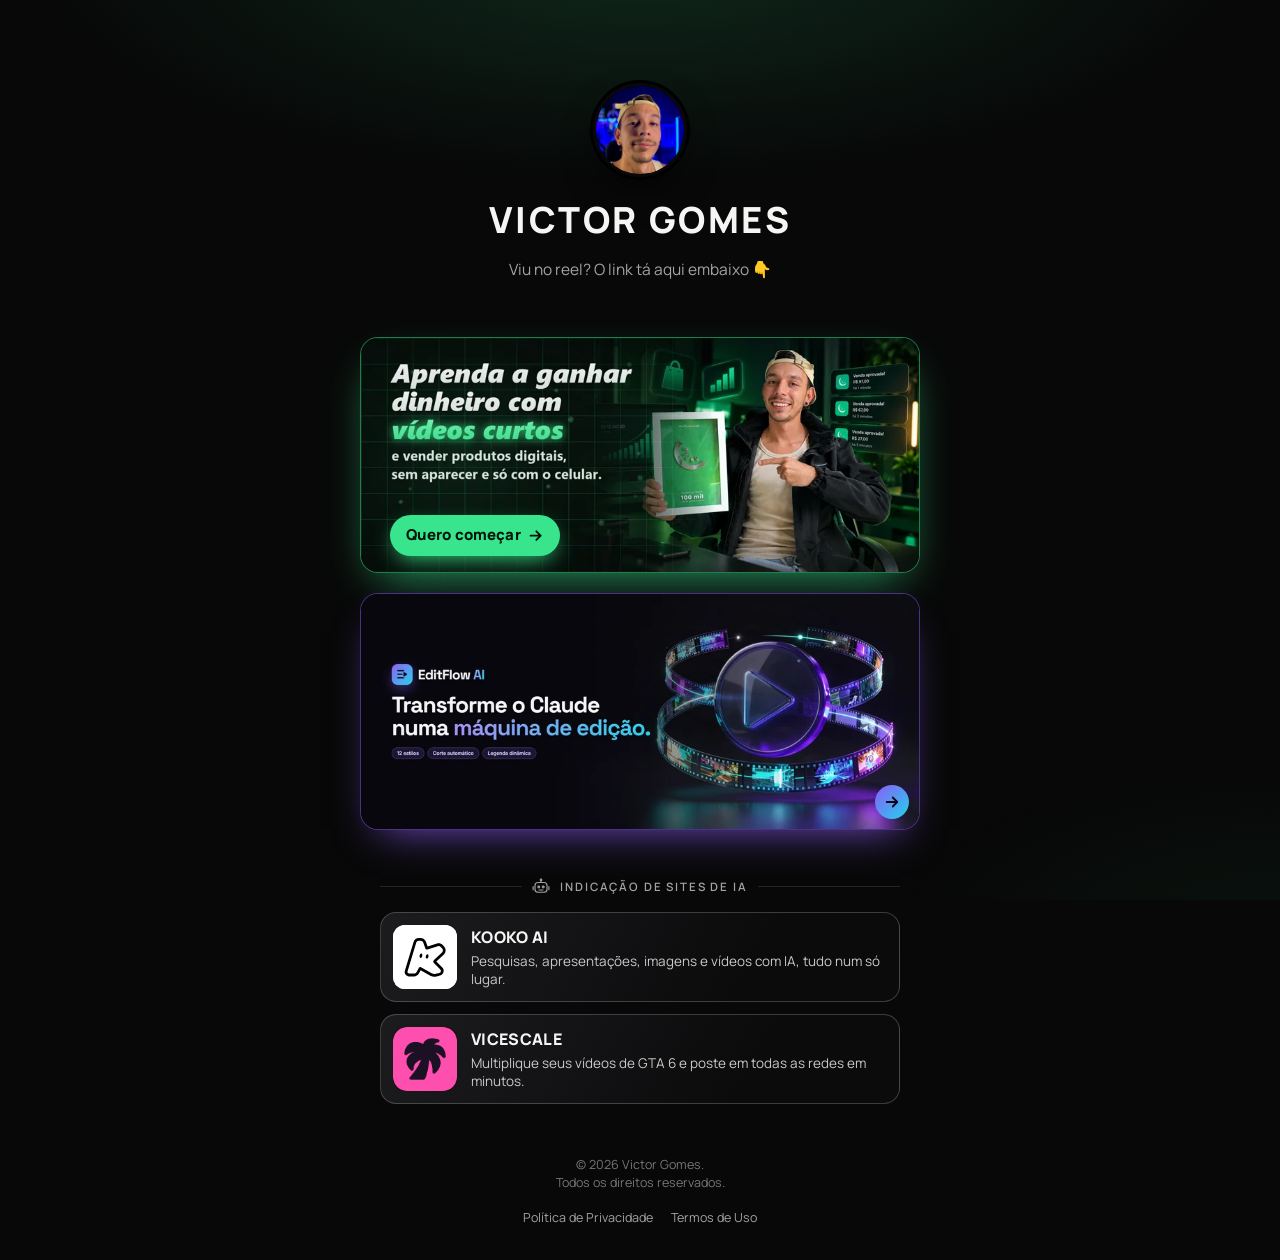
==== commit 19ed4786: "Bio: banner do EditFlow com fundo novo (play e rolos de filme) no lugar do robo Co-Authored-By: Clau" ====
--- a/index.html
+++ b/index.html
@@ -77,7 +77,7 @@
 
       <!-- Card EditFlow AI: só o banner (o banner inteiro é o link) + seta. Página: /editflow -->
       <a class="bn bn--editflow reveal" style="--i:5" href="editflow" data-clique="editflow" aria-label="EditFlow AI: transforme o Claude numa máquina de edição">
-        <img src="assets/img/editflow-1200.webp?v=3" srcset="assets/img/editflow-800.webp?v=3 800w, assets/img/editflow-1200.webp?v=3 1200w"
+        <img src="assets/img/editflow-1200.webp?v=4" srcset="assets/img/editflow-800.webp?v=4 800w, assets/img/editflow-1200.webp?v=4 1200w"
              sizes="(min-width: 900px) 520px, calc(100vw - 34px)" alt="" width="1200" height="504" decoding="async">
         <span class="bn__go" aria-hidden="true"><svg viewBox="0 0 24 24"><path d="M5 12h14M13 6l6 6-6 6"/></svg></span>
       </a>
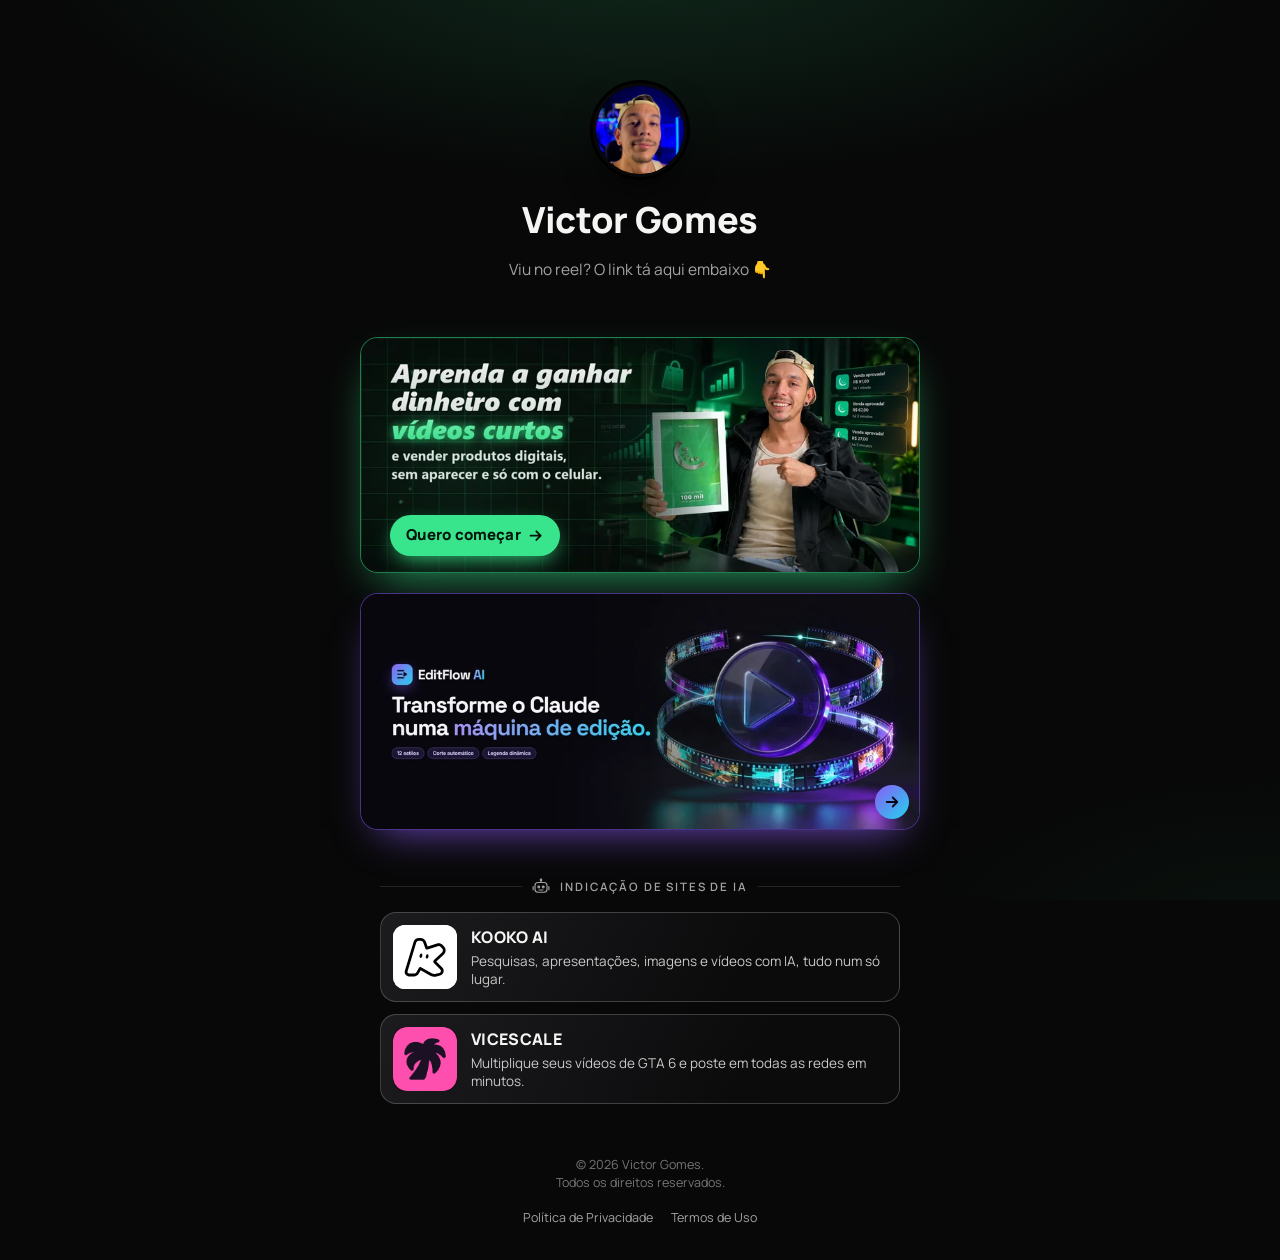
==== commit ed692bdf: "Bio: nome com so as iniciais maiusculas Co-Authored-By: Claude Opus 5.5 <noreply@anthropic.com>" ====
--- a/index.html
+++ b/index.html
@@ -59,7 +59,7 @@
         </picture>
       </div>
 
-      <h1 class="hero__name reveal" style="--i:1">VICTOR GOMES</h1>
+      <h1 class="hero__name reveal" style="--i:1">Victor Gomes</h1>
       <p class="hero__sub reveal" style="--i:2">Viu no reel? O link tá aqui embaixo 👇</p>
     </header>
 
--- a/assets/css/style.css
+++ b/assets/css/style.css
@@ -108,7 +108,7 @@
   font-size: clamp(28px, 7.6vw, 36px);
   font-weight: 800;
   line-height: 1.1;
-  letter-spacing: .07em;
+  letter-spacing: -.01em;
 }
 
 .badge {
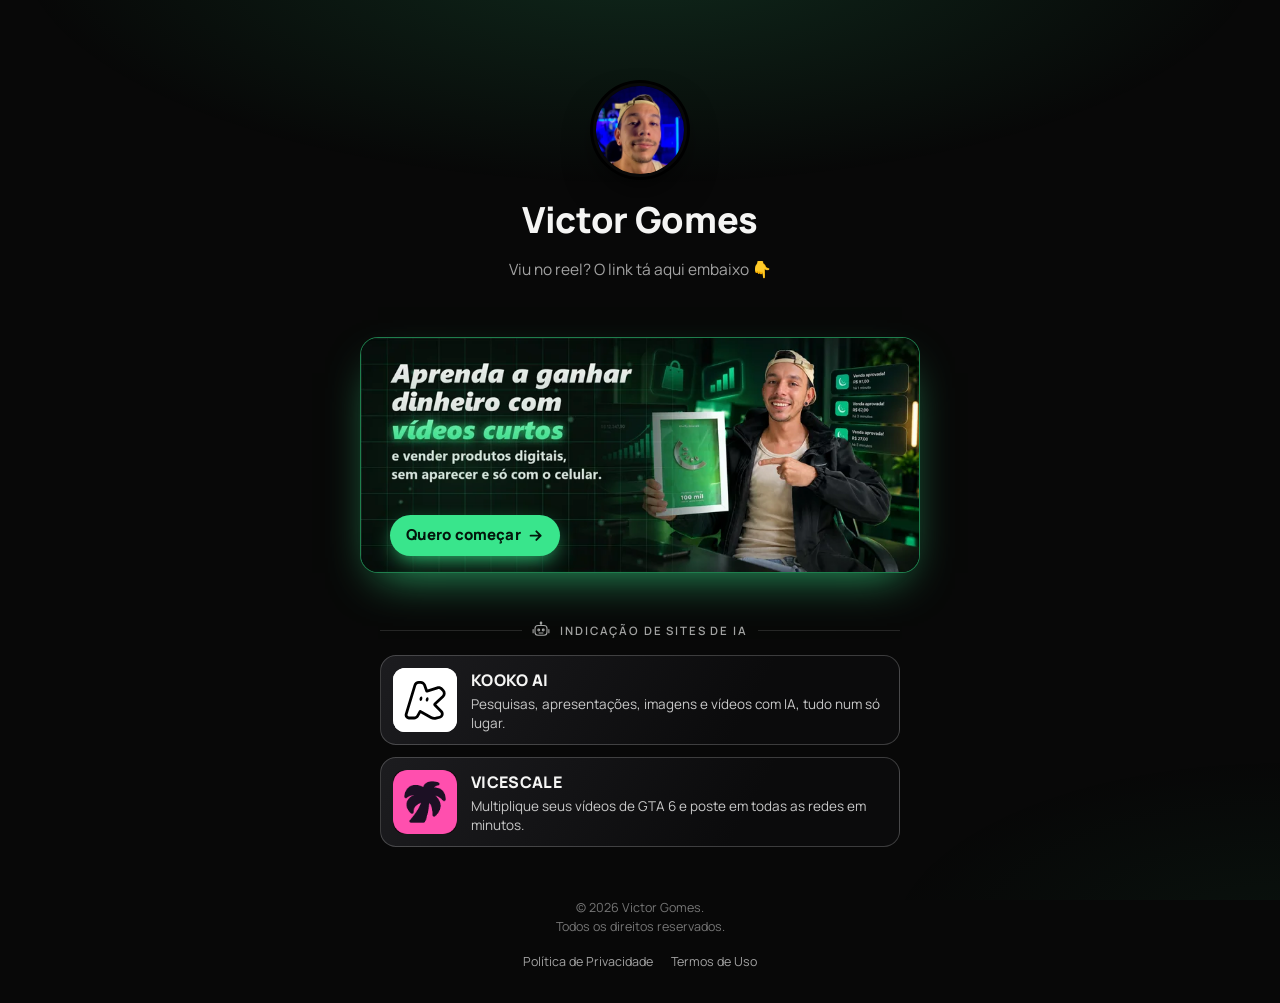
==== commit 56697088: "Bio: tira o card do EditFlow (fica so no Direct), bio volta a ter so o card do MPV com o botao Co-Au" ====
--- a/index.html
+++ b/index.html
@@ -75,8 +75,9 @@
         <span class="bn__btn" aria-hidden="true">Quero começar <svg viewBox="0 0 24 24"><path d="M5 12h14M13 6l6 6-6 6"/></svg></span>
       </a>
 
-      <!-- Card EditFlow AI: só o banner (o banner inteiro é o link) + seta. Página: /editflow -->
-      <a class="bn bn--editflow reveal" style="--i:5" href="editflow" data-clique="editflow" aria-label="EditFlow AI: transforme o Claude numa máquina de edição">
+      <!-- Card EditFlow AI: só o banner (o banner inteiro é o link) + seta. Página: /editflow
+           Fora da bio desde 26/11 (o EditFlow vai só pelo Direct): para voltar, tire o atributo hidden -->
+      <a class="bn bn--editflow reveal" style="--i:5" href="editflow" data-clique="editflow" aria-label="EditFlow AI: transforme o Claude numa máquina de edição" hidden>
         <img src="assets/img/editflow-1200.webp?v=4" srcset="assets/img/editflow-800.webp?v=4 800w, assets/img/editflow-1200.webp?v=4 1200w"
              sizes="(min-width: 900px) 520px, calc(100vw - 34px)" alt="" width="1200" height="504" decoding="async">
         <span class="bn__go" aria-hidden="true"><svg viewBox="0 0 24 24"><path d="M5 12h14M13 6l6 6-6 6"/></svg></span>
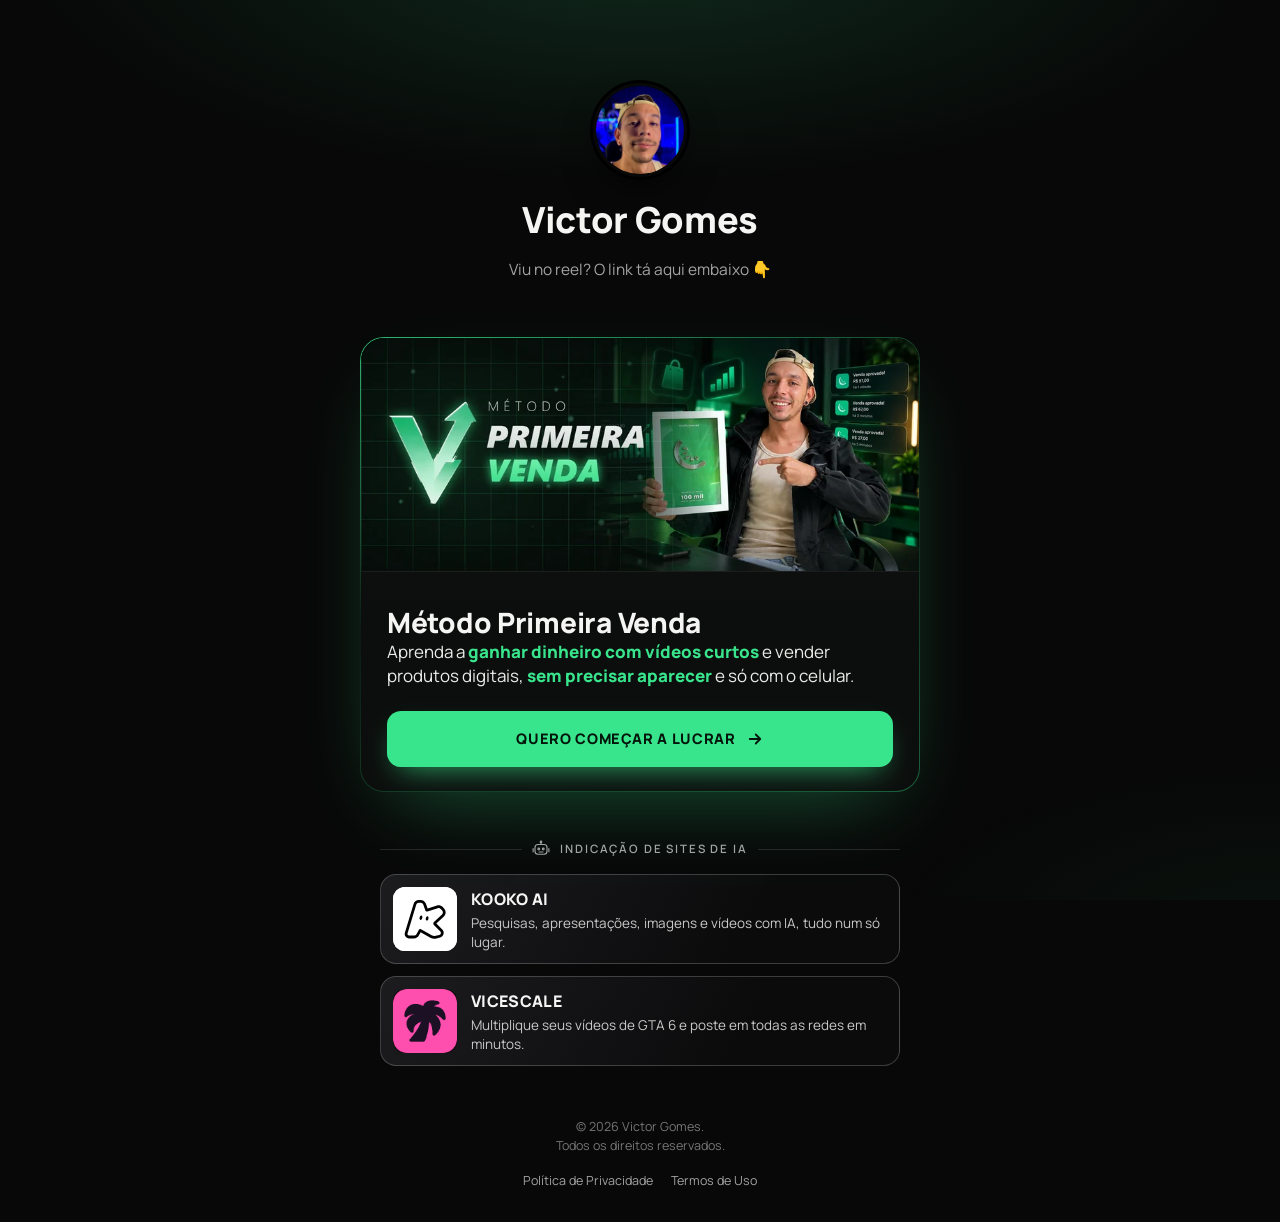
==== commit f5d07466: "Bio: card do MPV volta ao modelo de card (banner, titulo, texto e botao Quero comecar a lucrar embai" ====
--- a/index.html
+++ b/index.html
@@ -66,14 +66,30 @@
     <!-- ─────────── Ofertas ─────────── -->
     <section class="offers" aria-label="Como posso te ajudar">
 
-      <!-- Card 01 — Método Primeira Venda: só o banner (o banner inteiro é o link) + botão "Quero começar" por cima (23/11).
-           O link vem de assets/js/config.js → links.metodoPrimeiraRenda. Para trocar a arte: mpv-titulo-800/1200.webp -->
-      <a class="bn bn--mpv-banner reveal" style="--i:4" href="#" data-link="metodoPrimeiraRenda" data-track="mprClick" data-clique="mpr"
-         aria-label="Método Primeira Venda: aprenda a ganhar dinheiro com vídeos curtos e vender produtos digitais, sem precisar aparecer e só com o celular">
-        <img src="assets/img/mpv-titulo-1200.webp" srcset="assets/img/mpv-titulo-800.webp 800w, assets/img/mpv-titulo-1200.webp 1200w"
-             sizes="(min-width: 900px) 520px, calc(100vw - 34px)" alt="" width="1200" height="504" fetchpriority="high" decoding="async">
-        <span class="bn__btn" aria-hidden="true">Quero começar <svg viewBox="0 0 24 24"><path d="M5 12h14M13 6l6 6-6 6"/></svg></span>
-      </a>
+      <!-- Card 01 — Método Primeira Venda: banner + título + texto + botão embaixo (modelo de card, de volta em 26/11).
+           A versão só-banner com o botão por cima (23/11) usava mpv-titulo-800/1200.webp e a classe .bn--mpv-banner -->
+      <article class="card card--featured reveal" style="--i:4" data-card>
+        <div class="card__media">
+          <!-- Banner: proporção 1200×504. Para trocar, substitua mpv-800.webp e mpv-1200.webp -->
+          <img src="assets/img/mpv-1200.webp"
+               srcset="assets/img/mpv-800.webp 800w, assets/img/mpv-1200.webp 1200w"
+               sizes="(min-width: 900px) 520px, calc(100vw - 34px)"
+               alt="Método Primeira Venda: aprenda a vender produtos na internet usando vídeos simples, sem precisar aparecer"
+               width="1200" height="504" fetchpriority="high" decoding="async">
+        </div>
+
+        <div class="card__body">
+          <h2 class="card__title">Método Primeira Venda</h2>
+          <p class="card__desc card__desc--lead">Aprenda a <strong>ganhar dinheiro com vídeos curtos</strong> e vender produtos digitais, <strong>sem precisar aparecer</strong> e só com o celular.</p>
+          <div class="card__cta">
+            <!-- O link é definido em assets/js/config.js → links.metodoPrimeiraRenda -->
+            <a class="btn btn--primary" href="#" data-link="metodoPrimeiraRenda" data-track="mprClick" data-clique="mpr" data-card-action>
+              <span class="btn__label">QUERO COMEÇAR A LUCRAR</span>
+              <svg class="btn__arrow" viewBox="0 0 24 24" aria-hidden="true"><path d="M5 12h14M13 6l6 6-6 6"/></svg>
+            </a>
+          </div>
+        </div>
+      </article>
 
       <!-- Card EditFlow AI: só o banner (o banner inteiro é o link) + seta. Página: /editflow
            Fora da bio desde 26/11 (o EditFlow vai só pelo Direct): para voltar, tire o atributo hidden -->
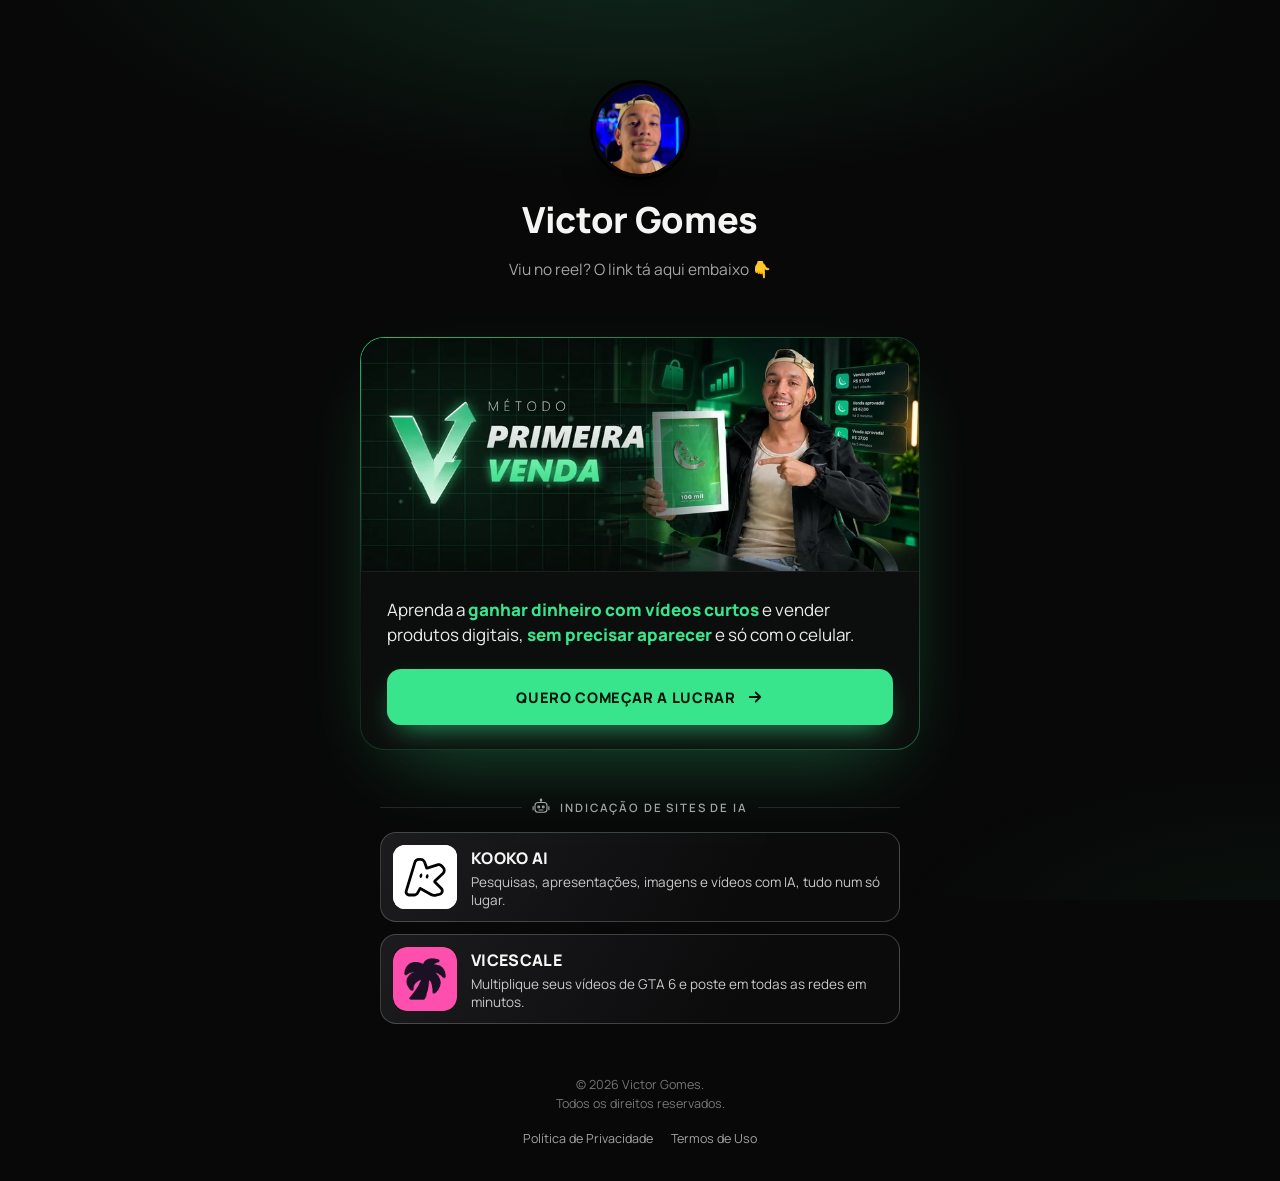
==== commit c1a824c3: "Bio: tira o titulo visivel do card do MPV (o nome ja esta no banner) Co-Authored-By: Claude Opus 5.5" ====
--- a/index.html
+++ b/index.html
@@ -79,7 +79,8 @@
         </div>
 
         <div class="card__body">
-          <h2 class="card__title">Método Primeira Venda</h2>
+          <!-- Título só para leitor de tela: o nome já está no banner (tirado da tela de novo em 26/11) -->
+          <h2 class="card__title sr-only">Método Primeira Venda</h2>
           <p class="card__desc card__desc--lead">Aprenda a <strong>ganhar dinheiro com vídeos curtos</strong> e vender produtos digitais, <strong>sem precisar aparecer</strong> e só com o celular.</p>
           <div class="card__cta">
             <!-- O link é definido em assets/js/config.js → links.metodoPrimeiraRenda -->
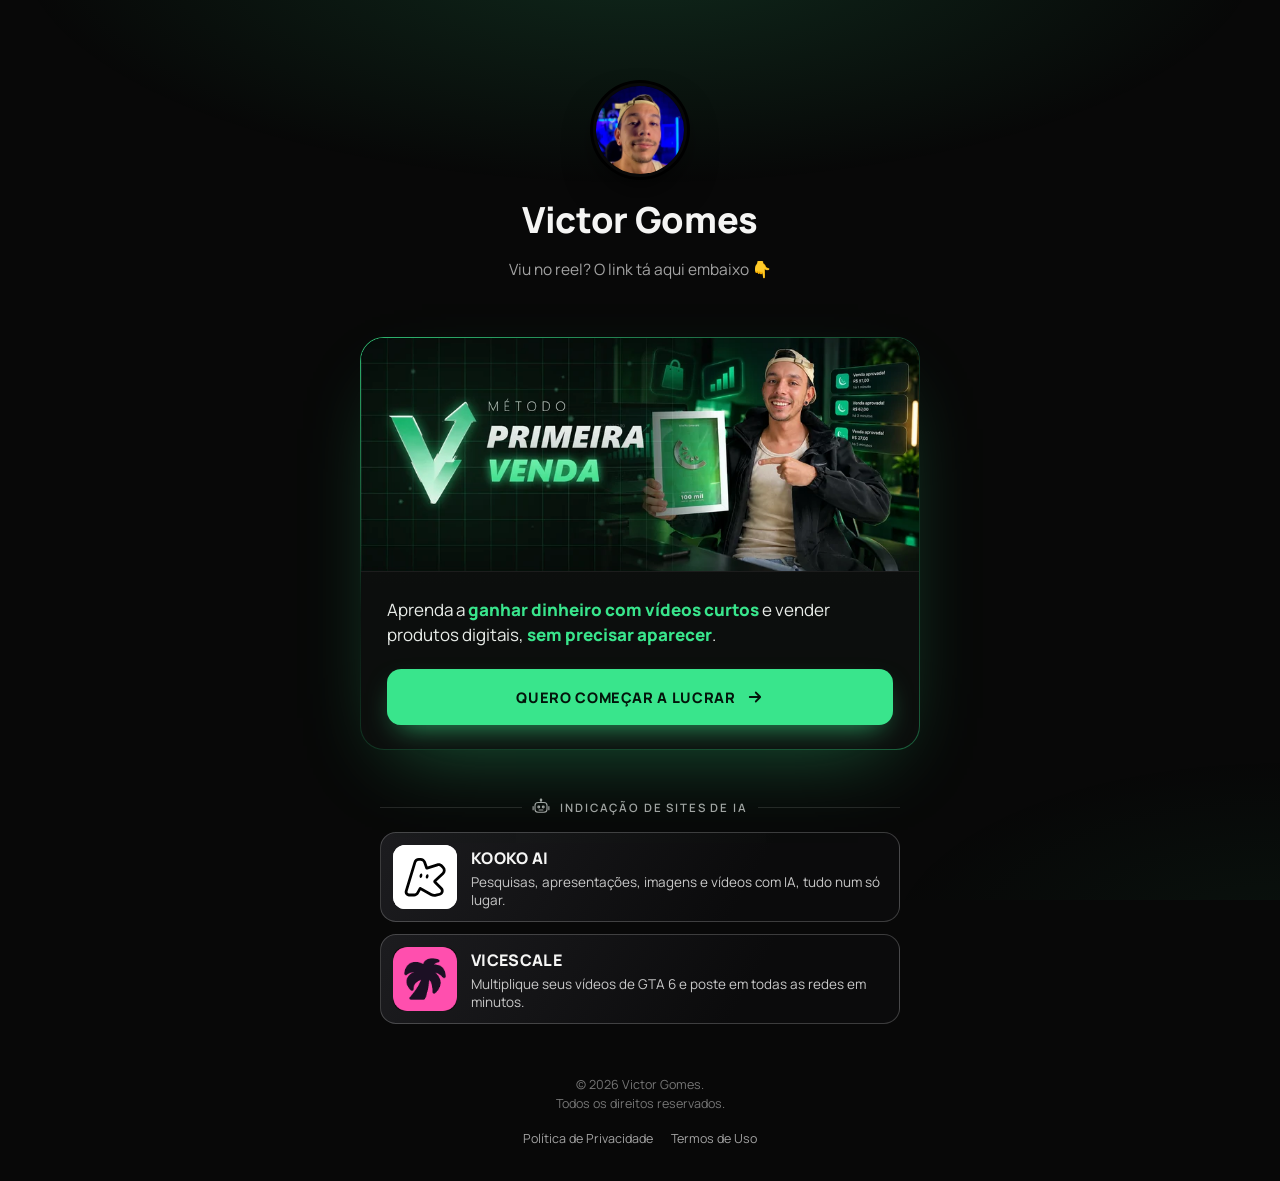
==== commit 62e97259: "Bio: texto do card do MPV sem 'e so com o celular' Co-Authored-By: Claude Opus 5.5 <noreply@anthropi" ====
--- a/index.html
+++ b/index.html
@@ -81,7 +81,7 @@
         <div class="card__body">
           <!-- Título só para leitor de tela: o nome já está no banner (tirado da tela de novo em 26/11) -->
           <h2 class="card__title sr-only">Método Primeira Venda</h2>
-          <p class="card__desc card__desc--lead">Aprenda a <strong>ganhar dinheiro com vídeos curtos</strong> e vender produtos digitais, <strong>sem precisar aparecer</strong> e só com o celular.</p>
+          <p class="card__desc card__desc--lead">Aprenda a <strong>ganhar dinheiro com vídeos curtos</strong> e vender produtos digitais, <strong>sem precisar aparecer</strong>.</p>
           <div class="card__cta">
             <!-- O link é definido em assets/js/config.js → links.metodoPrimeiraRenda -->
             <a class="btn btn--primary" href="#" data-link="metodoPrimeiraRenda" data-track="mprClick" data-clique="mpr" data-card-action>
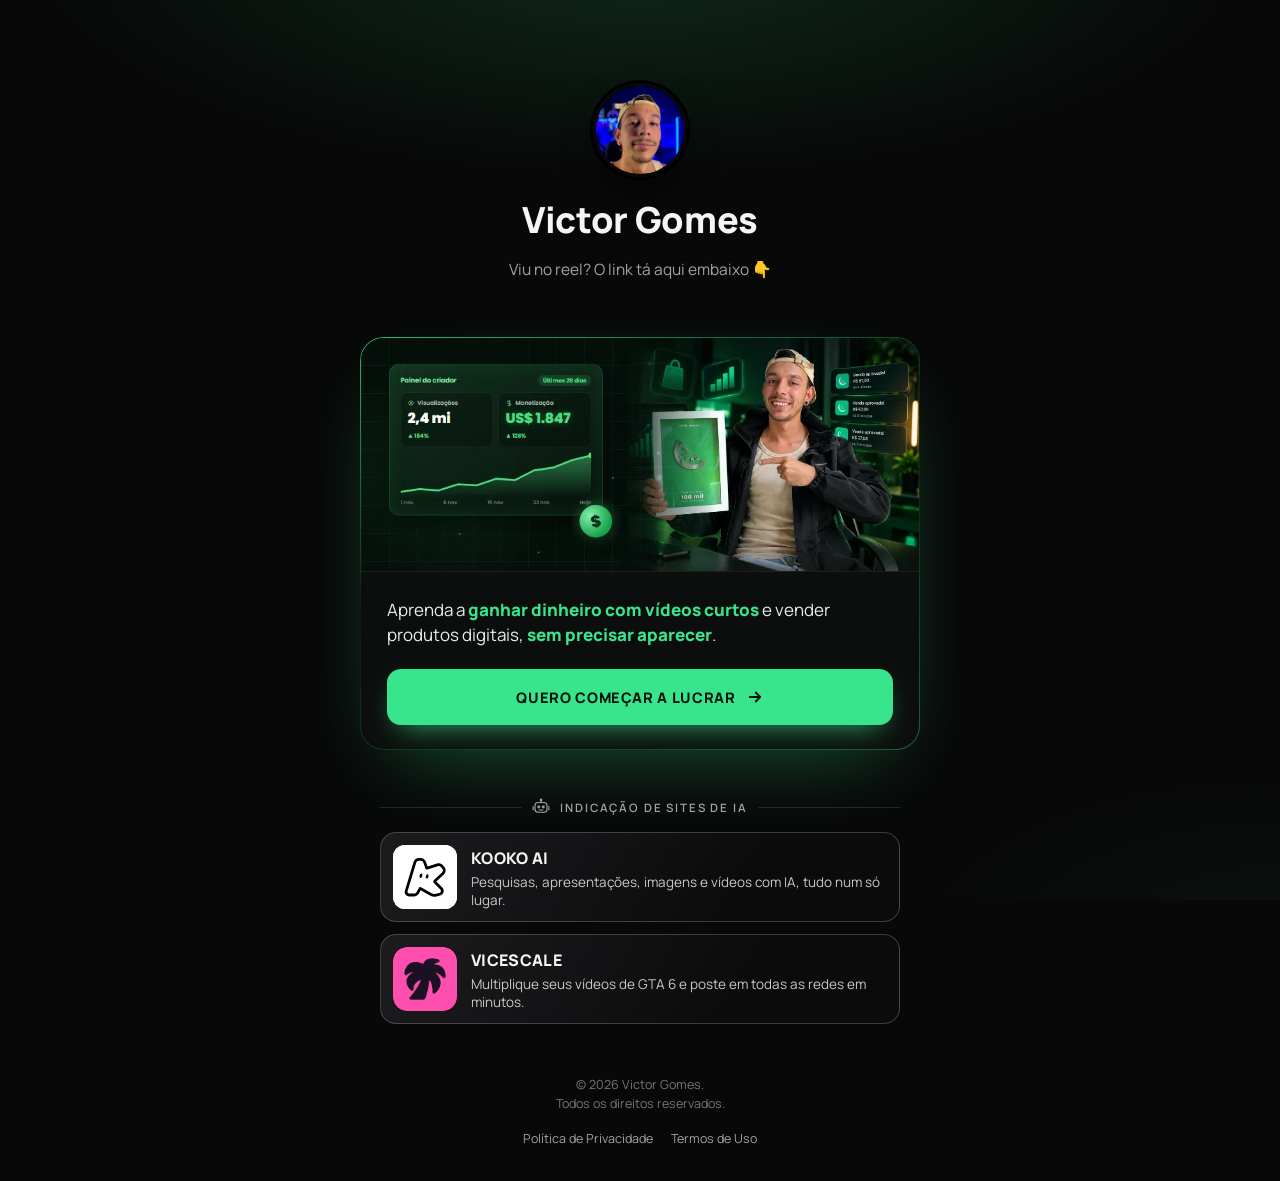
==== commit 449d35dc: "Bio: banner do card do MPV sem a logo (painel do criador com visualizacoes e monetizacao em dolar) C" ====
--- a/index.html
+++ b/index.html
@@ -70,11 +70,12 @@
            A versão só-banner com o botão por cima (23/11) usava mpv-titulo-800/1200.webp e a classe .bn--mpv-banner -->
       <article class="card card--featured reveal" style="--i:4" data-card>
         <div class="card__media">
-          <!-- Banner: proporção 1200×504. Para trocar, substitua mpv-800.webp e mpv-1200.webp -->
-          <img src="assets/img/mpv-1200.webp"
-               srcset="assets/img/mpv-800.webp 800w, assets/img/mpv-1200.webp 1200w"
+          <!-- Banner: proporção 1200×504, sem a logo (painel de visualizações e monetização, 27/11).
+               O banner anterior com a logo do MPV é mpv-800.webp / mpv-1200.webp -->
+          <img src="assets/img/mpv-painel-1200.webp"
+               srcset="assets/img/mpv-painel-800.webp 800w, assets/img/mpv-painel-1200.webp 1200w"
                sizes="(min-width: 900px) 520px, calc(100vw - 34px)"
-               alt="Método Primeira Venda: aprenda a vender produtos na internet usando vídeos simples, sem precisar aparecer"
+               alt="Victor Gomes ao lado de um painel de criador com visualizações e monetização em dólar crescendo"
                width="1200" height="504" fetchpriority="high" decoding="async">
         </div>
 
